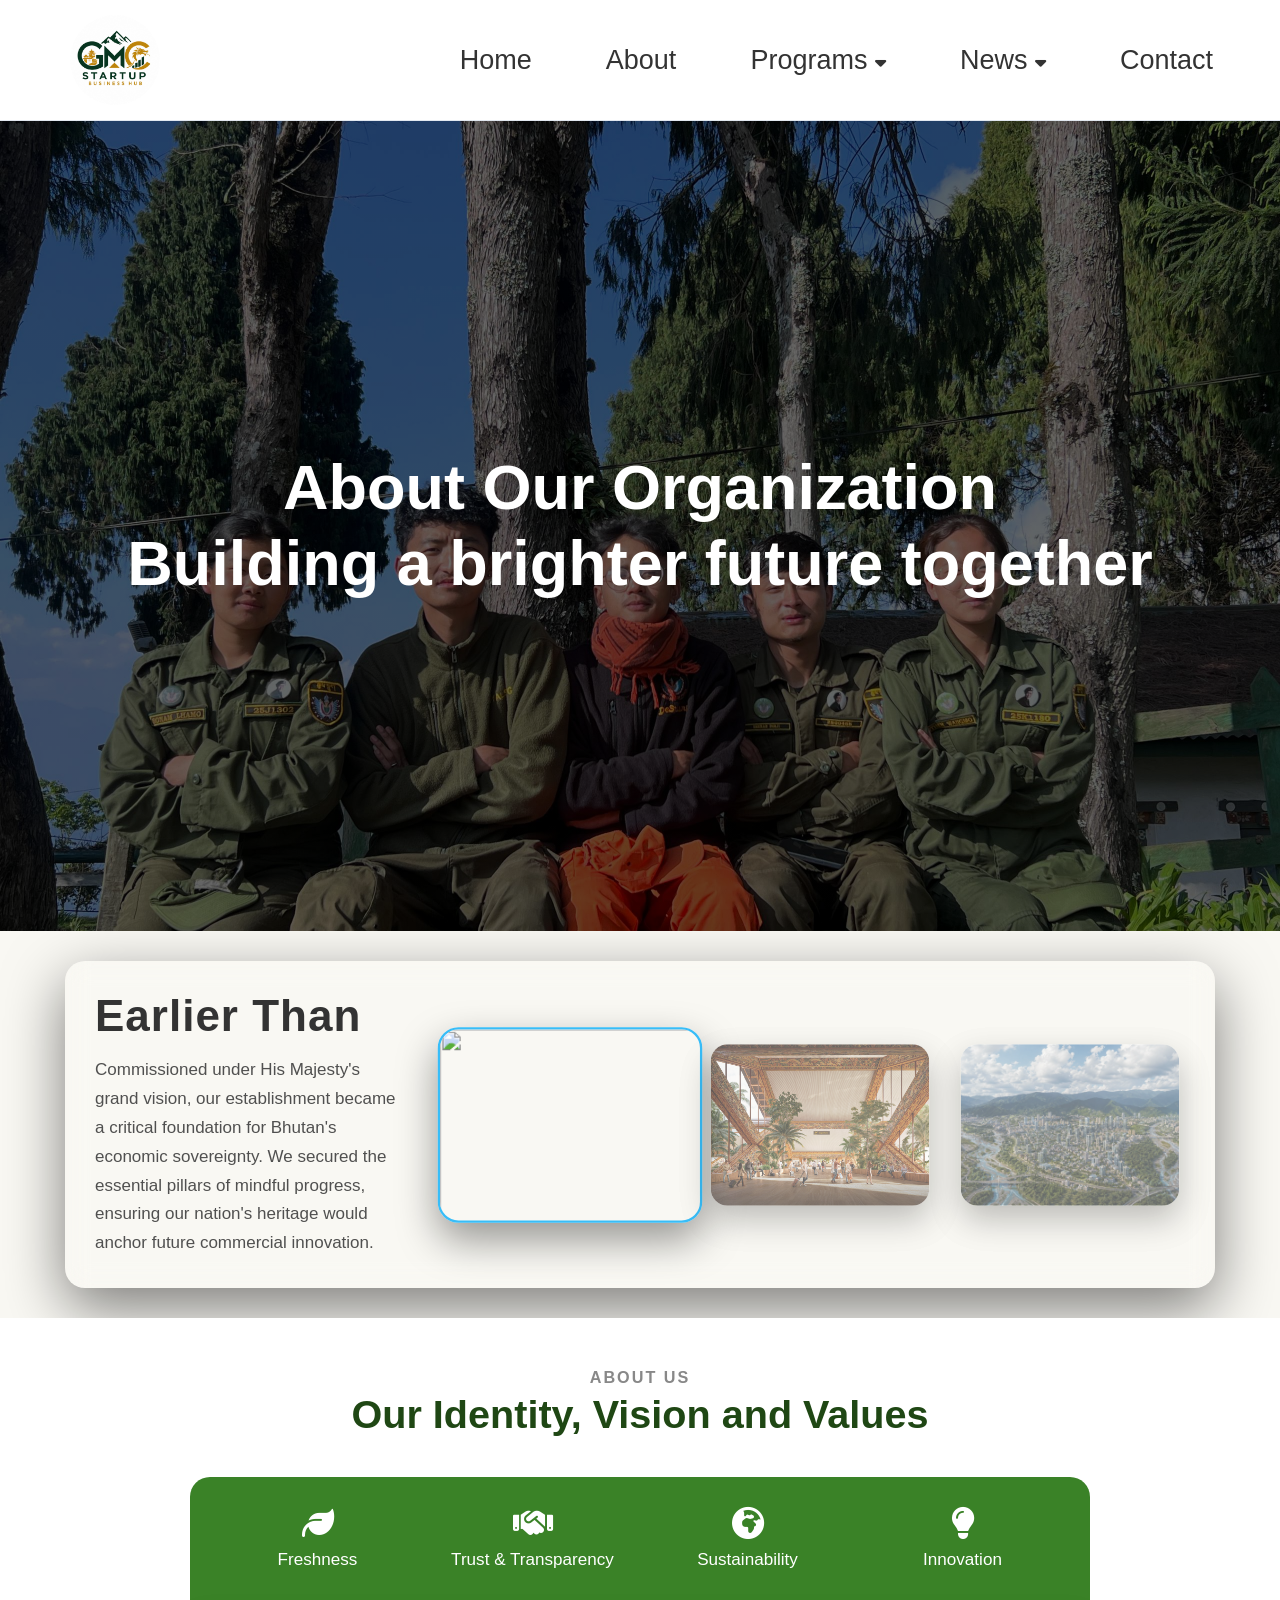
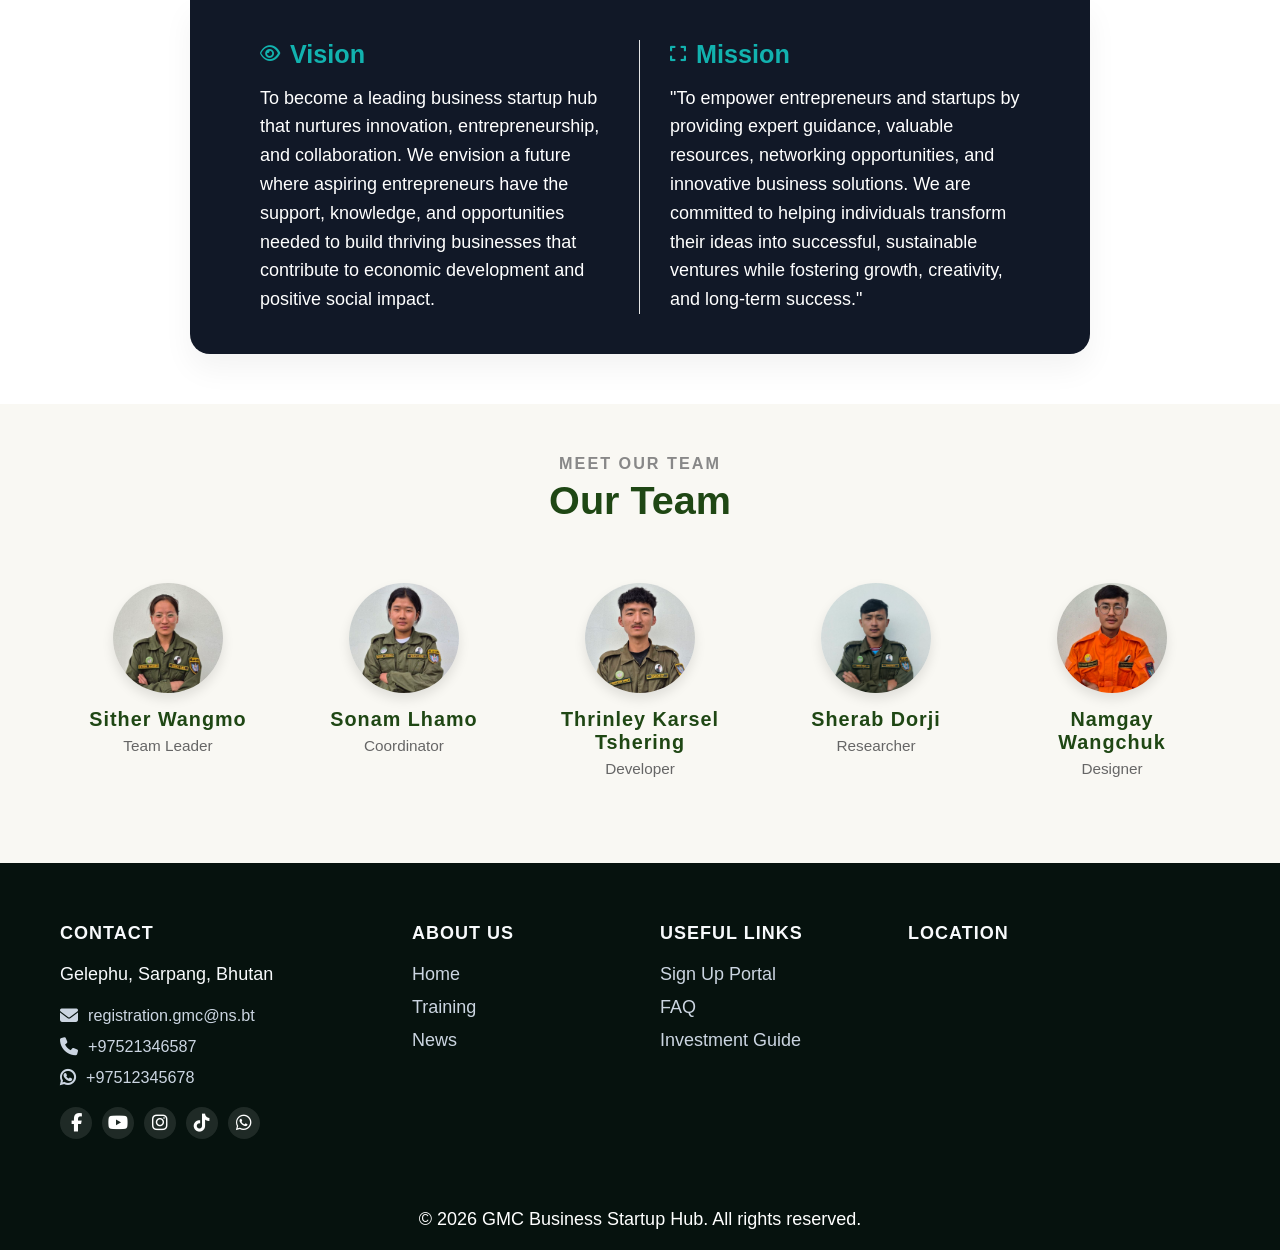
==== about.html @ 537e7fd7 "first commit GMC" ====
<!DOCTYPE html>
<html lang="en">
<head>
    <meta charset="UTF-8">
    <meta name="viewport" content="width=device-width, initial-scale=1.0">
    <title>Agri Lane Markets Co. - About Us</title>
    <link rel="stylesheet" href="about.css">
    <link rel="stylesheet" href="https://cdnjs.cloudflare.com/ajax/libs/font-awesome/6.4.0/css/all.min.css">
</head>
<body>

        <header class="navbar">
     <div class="logo-container">
            <a href="#" class="logo-link">
                <img src="./photo_2026-05-13_16-30-53.jpg" alt="GMC Business Startup Hub Logo" class="logo-image">
                <!-- <span class="logo-text">GMC Business Startup Hub</span> -->
            </a>
        </div>
     <nav class="nav-links">
    <input type="checkbox" id="menu-toggle" class="menu-toggle">
    <label for="menu-toggle" class="hamburger">
        <span></span>
        <span></span>
        <span></span>
    </label>

  <ul class="nav-bar">
    <li><a href="index.html" class="home">Home</a></li>
    <li><a href="about.html">About</a></li>
     </a>
    
    <!-- Programs Dropdown -->
    <li class="dropdown">
      <a href="programs.html">Programs <i class="fas fa-caret-down"></i> </a>
      <ul class="dropdown-menu">
       <!-- <li><a href="dkbank.html">DK Bank</a></li> -->
        <li><a href="pelsuung.html">Pelsuung Programs</a></li>
        <li><a href="training.html"> Training</a></li>
         <li><a href="services.html">Business Services</a></li>
         
      </ul>
    </li>
    
    <!-- News Dropdown -->
    <li class="dropdown">
      <a href="latest.html"> News <i class="fas fa-caret-down"></i></a>
      <ul class="dropdown-menu">
        
        <li><a href="vacancy.html">Vacancy</a></li>
        <li><a href="investors.html">Investment</a></li>
      </ul>
    </li>
    
    <li><a href="contact.html">Contact</a></li>
  </ul>
</nav>

        <!-- <div class="search-container">
           
                <input type="text" id="search-input" placeholder="Search services...">
             <a href="https://www.google.com/" class="google"> 
            <i class="fa-solid fa-magnifying-glass search-icon"></i>
               </a>
          
            
        </div> -->
        </header>

    <div class="hero-section">
        <div class="hero-overlay">
            <h1 class="animate-up">About Our Organization<br>Building a brighter future together</h1>
        </div>
    </div>


<section class="box">

  <!-- LEFT CONTENT -->
  <div class="content">
    <h1 id="title">Earlier Than</h1>
    <p id="desc">Commissioned under His Majesty's grand vision, our establishment became a critical foundation for Bhutan's economic sovereignty. We secured the essential pillars of mindful progress, ensuring our nation's heritage would anchor future commercial innovation.</p>
  </div>

  <!-- RIGHT HORIZONTAL IMAGES -->
  <div class="image-row">
    <img src="https://gmc.bt/gelephu-town.jpg" class="thumb active">
    <img src="./gmc airport.jpg" class="thumb">
    <img src="./Future GMC.jpg" class="thumb">
  </div>

</section>



    <section class="identity-section scroll-reveal">
        <div class="container">
            <span class="subtitle">ABOUT US</span>
            <h2>Our Identity, Vision and Values</h2>
            
            <div class="values-bar">
                <div class="value-item">
                    <i class="fa-solid fa-leaf"></i>
                    <span>Freshness</span>
                </div>
                <div class="value-item">
                    <i class="fa-solid fa-handshake"></i>
                    <span>Trust & Transparency</span>
                </div>
                <div class="value-item">
                    <i class="fa-solid fa-earth-africa"></i>
                    <span>Sustainability</span>
                </div>
                <div class="value-item">
                    <i class="fa-solid fa-lightbulb"></i>
                    <span>Innovation</span>
                </div>
            </div>

            <div class="vision-mission-card">
                <div class="vm-block border-right">
                    <h3><i class="fa-regular fa-eye"></i> Vision</h3>
                    <p>To become a leading business startup hub that nurtures innovation, entrepreneurship, and collaboration. We envision a future where aspiring entrepreneurs have the support, knowledge, and opportunities needed to build thriving businesses that contribute to economic development and positive social impact.</p>
                </div>
                <div class="vm-block">
                    <h3><i class="fa-solid fa-expand"></i> Mission</h3>
                    <p>"To empower entrepreneurs and startups by providing expert guidance, valuable resources, networking opportunities, and innovative business solutions. We are committed to helping individuals transform their ideas into successful, sustainable ventures while fostering growth, creativity, and long-term success."</p>
                </div>
            </div>
        </div>
    </section>

    <section class="team-section scroll-reveal">
        <div class="container">
            <span class="subtitle">MEET OUR TEAM</span>
            <h2>Our Team</h2>
            
            <div class="team-grid">
                
                <div class="flip-card">
                    <div class="flip-card-inner">
                        <div class="card-front">
                            <img src="./sither.jpg">
                            <h3>Sither Wangmo</h3>
                            <p class="role">Team Leader</p>
                        </div>
                        <div class="card-back">
                            <h3>Team Leader</h3>
                            <p>Guides the team and oversees project execution.</p>
                        </div>
                    </div>
                </div>

                <div class="flip-card">
                    <div class="flip-card-inner">
                        <div class="card-front">
                           <img src="./sonam.jpg">
                            <h3>Sonam Lhamo</h3>
                            <p class="role">Coordinator</p>
                        </div>
                        <div class="card-back">
                            <h3>Coordinator</h3>
                            <p>Manages schedules and team communication.</p>
                        </div>
                    </div>
                </div>

                <div class="flip-card">
                    <div class="flip-card-inner">
                        <div class="card-front">
                            <img src="./karsel.jpg">
                            <h3>Thrinley Karsel Tshering</h3>
                            <p class="role">Developer</p>
                        </div>
                        <div class="card-back">
                            <h3>Developer</h3>
                            <p>Specializes in coding and backend systems.</p>
                        </div>
                    </div>
                </div>

                <div class="flip-card">
                    <div class="flip-card-inner">
                        <div class="card-front">
                            <img src="./sherab.jpg">
                            <h3>Sherab Dorji</h3>
                            <p class="role">Researcher</p>
                        </div>
                        <div class="card-back">
                            <h3>Researcher</h3>
                            <p>Conducts market and academic research.</p>
                        </div>
                    </div>
                </div>

                <div class="flip-card">
                    <div class="flip-card-inner">
                        <div class="card-front">
                            <img src="./Namgay.jpg">
                            <h3>Namgay Wangchuk</h3>
                            <p class="role">Designer</p>
                        </div>
                        <div class="card-back">
                            <h3>Designer</h3>
                            <p>Creates visuals and user-friendly interfaces.</p>
                        </div>
                    </div>
                </div>

            </div>
        </div>
    </section>


 <footer id="contact" class="site-footer">
        <div class="footer-container">
            <div class="footer-column">
                <h3>Contact</h3>
                <p class="address">Gelephu, Sarpang, Bhutan</p>
                <br>
                <ul class="contact-list">
                    <li><i class="fa-solid fa-envelope"></i> registration.gmc@ns.bt</li>
                    <li><i class="fa-solid fa-phone"></i> +97521346587</li>
                    <li><i class="fa-solid fa-brands fa-whatsapp"></i> +97512345678</li>
                </ul>
                <div class="social-icons">
                    <a href="https://www.facebook.com" target="_blank" rel="noopener noreferrer" class="icon-fb" title="Facebook">
                        <i class="fa-brands fa-facebook-f"></i>
                    </a>
                    
                    <a href="https://www.youtube.com" target="_blank" rel="noopener noreferrer" class="icon-yt" title="YouTube">
                        <i class="fa-brands fa-youtube"></i>
                    </a>
                    
                    <a href="https://www.instagram.com" target="_blank" rel="noopener noreferrer" class="icon-ig" title="Instagram">
                        <i class="fa-brands fa-instagram"></i>
                    </a>
                    
                    <a href="https://www.tiktok.com" target="_blank" rel="noopener noreferrer" class="icon-tt" title="TikTok">
                        <i class="fa-brands fa-tiktok"></i>
                    </a>
                    
                    <a href="https://wa.me/97512345678" target="_blank" rel="noopener noreferrer" class="icon-wa" title="WhatsApp">
                        <i class="fa-brands fa-whatsapp"></i>
                    </a>
                </div>
            </div>

            <div class="footer-column">
                <h3>About us</h3>
                <ul class="footer-links">
                  <li><a href="home.html">Home</a></li>
                    <li><a href="training.html">Training</a></li>
                    <li><a href="latest.html"> News</a></li>
                </ul>
            </div>

            <div class="footer-column">
                <h3>Useful Links</h3>
                <ul class="footer-links">
                    <li><a href="#" class="footer-portal-trigger">Sign Up Portal</a></li>
                      <li><a href="contact.html">FAQ</a></li>
                    <li><a href="investors.html">Investment Guide</a></li>
                </ul>
            </div>

               <div class="footer-column">
            <h3>Location</h3>
            <div class="map-box">
                <iframe 
                    src="https://www.google.com/maps/embed?pb=!1m18!1m12!1m3!1d14343.832960699046!2d90.4776104!3d26.8706312!2m3!1f0!2f0!3f0!3m2!1i1024!2i768!4f13.1!3m3!1m2!1s0x39e1941785555555%3A0x34f3262082a41474!2sGelephu%20Mindfulness%20City%20Thromde%20(Municipal%20Office)!5e0!3m2!1sen!2sbt!4v1716000000000!5m2!1sen!2sbt" 
                    width="100%" 
                    height="180" 
                    style="border:0; border-radius: 4px;" 
                    allowfullscreen="" 
                    loading="lazy" 
                    referrerpolicy="no-referrer-when-downgrade">
                </iframe>
            </div>
        </div>
         
        </div>
    </footer>
<div class="thrinley">
            <p>&copy; 2026 GMC Business Startup Hub. All rights reserved.</p>
        </div>

    <script src="about.js"></script>
</body>
</html>
---- about.css ----
/* --- Global Styles & Variables --- */
:root {
    --primary-green: #3a8227;
    --dark-green: #1f4714;
    --light-bg: #f9f8f3;
    --accent-cream: #f4eedb;
    --text-color: #333333;
    --white: #ffffff;
}

* {
    margin: 0;
    padding: 0;
    box-sizing: border-box;
    font-family: 'Segoe UI', Tahoma, Geneva, Verdana, sans-serif;
    font-size: 18px;
}

body {
    background-color: var(--light-bg);
    color: var(--text-color);
    overflow-x: hidden;
    margin: 0;
    
}

html {
    scroll-behavior: smooth;
    scrollbar-width: none;
}




/* --- REUSABLE COMPONENTS --- */
.section-container {
    max-width: 1200px;
    margin: 0 auto;
    padding: 80px 20px;
}


.section-title {
    font-size: 2.25rem;
    font-weight: 800;
    margin-bottom: 12px;
    color: var(--primary);
    text-align: center;
}

.section-title.text-left {
    text-align: left;
}

.section-subtitle {
    text-align: center;
    max-width: 600px;
    margin: 0 auto 50px auto;
    color: var(--text-muted);
}

.tagline {
    display: inline-block;
    text-transform: uppercase;
    font-weight: 700;
    color: var(--accent);
    letter-spacing: 1.5px;
    font-size: 0.8rem;
    margin-bottom: 8px;
}

.tagline.gold {
    color: var(--accent);
}

/* --- NAVIGATION BAR --- */
.navbar {
    display: flex;
    justify-content: space-between;
    align-items: center;
    padding: 15px 40px;
    background: rgba(255, 255, 255, 0.95);
    backdrop-filter: blur(10px);
    position: sticky;
    top: 0;
    z-index: 1000;
    border-bottom: 1px solid #e2e8f0;
}

.logo-container {
    display: flex;
    align-items: center;
    gap: 10px;
}

/* You can safely delete this block from your style.css file */
.logo-link {
    display: flex;
    align-items: center;
    gap: 12px;             /* Space between your logo image and text */
    text-decoration: none; /* Removes underline from the link wrapper */
}

.logo-image {
    height: 90px;          /* Adjust this value to make your logo bigger or smaller */
     width: 90px;
    border-radius: 50px;         
    object-fit: contain;
    display: block;
     margin-left: 30px;
}

/* Make sure the text aligns nicely with the new image logo */
.logo-text {
    font-weight: 800;
    font-size: 1.3rem;
    color: var(--primary);
    white-space: nowrap;   /* Prevents the logo text from breaking into two lines */
}

.nav-bar {
  list-style: none;
  display: flex;
  gap: 20px;
}

.nav-bar li {
  position: relative;
    /* font-size: 80px; */
}

.nav-bar a {
  text-decoration: none;
  padding: 8px 12px;
  display: block;
}

.menu-toggle {
    display: none;
}

.hamburger {
    display: none;
    cursor: pointer;
    flex-direction: column;
    gap: 6px;
    padding: 5px;
    z-index: 1002;
}


.hamburger span {
    display: block;
    width: 28px;
    height: 3px;
    background-color: var(--primary-green);
    border-radius: 2px;
    transition: all 0.3s ease-in-out;
}


.dropdown-menu {
  display: none;
  position: absolute;
  top: 100%; /* below the parent */
  left: 0;
  background: #f9f9f9;
  list-style: none;
  padding: 0;
  margin: 0;
  min-width: 150px;
  box-shadow: 0 2px 5px rgba(0,0,0,0.2);
   
}

.dropdown-menu :hover{
    color: #0000ff;
    text-decoration: underline;
}

.dropdown-menu li a {
   text-align: center;
  padding: 10px;
  color: #333;
}

.dropdown:hover .dropdown-menu {
  display: block;
}

.nav-links a {
    text-decoration: none;
    color: var(--text-muted);
    margin: 0 15px;
    font-weight: 500;
    font-size: 1.5rem;
    transition: color 0.2s ease;
}

.nav-links a:hover, .nav-links a.active {
    color: var(--accent);
}

.search-container {
    position: relative;
    display: flex;
    align-items: center;
}

#search-input {
    padding: 8px 16px;
    padding-right: 35px;
    border: 1px solid #cbd5e1;
    border-radius: 20px;
    outline: none;
    font-size: 0.85rem;
    width: 200px;
    transition: all 0.3s ease;
}

#search-input:focus {
    width: 250px;
    border-color: var(--primary);
    box-shadow: 0 0 0 3px rgba(11, 41, 30, 0.1);
}

.search-icon {
    position: absolute;
    right: 14px;
    color: var(--text-muted);
}

.container {
    max-width: 1200px;
    margin: 0 auto;
    padding: 0 20px;
}

/* --- Animations Utility --- */
@keyframes fadeInUp {
    from {
        opacity: 0;
        transform: translateY(40px);
    }
    to {
        opacity: 1;
        transform: translateY(0);
    }
}

@keyframes floatEffect {
    0% { transform: translateY(0px); }
    50% { transform: translateY(-10px); }
    100% { transform: translateY(0px); }
}

.animate-up {
    animation: fadeInUp 1.2s ease forwards;
}

.animate-float {
    animation: floatEffect 4s ease-in-out infinite;
}
.delay-1 { animation-delay: 0.5s; }
.delay-2 { animation-delay: 1s; }

/* Scroll reveal initial state hidden */
.scroll-reveal {
    opacity: 0;
    transform: translateY(50px);
    transition: all 1s ease;
}

.scroll-reveal.active {
    opacity: 1;
    transform: translateY(0);
}

/* --- Hero Section --- */
.hero-section {

    height: 90vh;
    position: relative;
}

.hero-overlay {
    background: linear-gradient(rgba(0, 0, 0, 0.6), rgba(0, 0, 0, 0.6)),url("./group\ 2\ member.jpg");
     background-position: center;
     background-repeat: no-repeat;
     background-size: cover;
    height: 90vh;
    display: flex;
    align-items: center;
    justify-content: center;
    text-align: center;
    padding: 20px;
    /* background-repeat: no-repeat;
    background-position: center;
    background-size: cover;
     */
}

.hero-overlay h1 {
    color: var(--white);
    font-size: 3.5rem;
    font-weight: 700;
    line-height: 1.2;
}

/* --- Our Story Section --- */

.box {
  width: 90%;
  max-width: 1150px;
  display: flex;
  align-items: center;
  justify-content: space-between;
  gap: 50px;
  padding: 30px;
  border-radius: 20px;
  background: rgba(255,255,255,0.03);
  backdrop-filter: blur(12px);
  box-shadow: 0 20px 60px rgba(0,0,0,0.5);
  margin:  30px auto;
}

/* LEFT CONTENT */
.content {
  flex: 1;
}

.content h1 {
  font-size: 44px;
  margin-bottom: 15px;
  letter-spacing: 1px;
}

.content p {
  font-size: 17px;
  opacity: 0.85;
  line-height: 1.7;
}

button {
  margin-top: 18px;
  padding: 12px 22px;
  border: none;
  background: linear-gradient(135deg, #38bdf8, #0ea5e9);
  color: black;
  font-weight: bold;
  border-radius: 10px;
  cursor: pointer;
  transition: 0.3s;
}

button:hover {
  transform: translateY(-3px);
  box-shadow: 0 10px 25px rgba(56,189,248,0.4);
}

/* RIGHT IMAGE ROW */
.image-row {
  flex: 1;
  display: flex;
  gap: 20px;
  justify-content: flex-end;
  align-items: center;
}

/* BIG MODERN CARDS */
.image-row img {
  width: 230px;
  height: 170px;
  object-fit: cover;
  border-radius: 18px;
  opacity: 0.6;
  transform: scale(0.95);
  transition: 0.4s ease;
  cursor: pointer;
  box-shadow: 0 15px 35px rgba(0,0,0,0.4);
  filter: grayscale(20%);
}

/* ACTIVE IMAGE */
.image-row img.active {
  opacity: 1;
  transform: scale(1.15);
  border: 2px solid #38bdf8;
  filter: grayscale(0%);
}

/* HOVER EFFECT */
.image-row img:hover {
  transform: scale(1.1);
  opacity: 1;
}

/* RESPONSIVE */
/* @media (max-width: 768px) {
  .container {
    flex-direction: column;
    text-align: center;
  }

  .image-row {
    justify-content: center;
    flex-wrap: wrap;
  }

  .image-row img {
    width: 90%;
    height: 200px;
  }
}

#desc{
  text-align: justify;
} */

/* @media (max-width: 600px) {
    .container {
        padding: 20px;
    }

    .content h1 {
        font-size: 26px;
    }

    .content p {
        font-size: 16px;
    }

    .image-row {
        gap: 10px;
    }

    .thumb {
        width: 100px;
        height: 70px;
    }
} */




/* Base Button Styling */
.btn {
    display: inline-block;
    background-color: var(--primary-green);
    color: var(--white);
    padding: 12px 28px;
    border-radius: 30px;
    text-decoration: none;
    font-weight: 600;
    transition: background 0.3s ease, transform 0.2s ease;
}

.btn:hover {
    background-color: var(--dark-green);
    transform: scale(1.03);
}

/* --- TOOLTIP ENHANCEMENT CODE --- */
.tooltip {
    position: relative;
}

.tooltip::after {
    content: attr(data-tooltip);
    position: absolute;
    bottom: -70px; 
    left: 50%;
    transform: translateX(-50%);
    background-color: var(--dark-green);
    color: var(--white);
    padding: 10px 16px;
    border-radius: 8px;
    font-size: 0.85rem;
    font-weight: 400;
    width: 280px; 
    text-align: center;
    line-height: 1.4;
    opacity: 0;
    visibility: hidden;
    transition: opacity 0.3s ease, visibility 0.3s ease, transform 0.3s ease;
    box-shadow: 0 6px 15px rgba(0,0,0,0.15);
    z-index: 100;
}

/* Small elegant triangle arrow above the tooltip window */
.tooltip::before {
    content: '';
    position: absolute;
    bottom: -10px;
    left: 50%;
    transform: translateX(-50%);
    border-width: 0 8px 8px 8px;
    border-style: solid;
    border-color: transparent transparent var(--dark-green) transparent;
    opacity: 0;
    visibility: hidden;
    transition: opacity 0.3s ease, visibility 0.3s ease;
    z-index: 101;
}

/* Hover Actions to display the details */
.tooltip:hover::after, .tooltip:hover::before,
.tooltip.active-touch::after, .tooltip.active-touch::before {
    opacity: 1;
    visibility: visible;
}

.story-images {
    display: flex;
    gap: 15px;
    justify-content: center;
}

.story-images .img-card {
    width: 30%;
    height: 350px;
    border-radius: 50px;
    overflow: hidden;
    box-shadow: 0 10px 20px rgba(0,0,0,0.1);
}

.story-images .img-card img {
    width: 100%;
    height: 100%;
    object-fit: cover;
}

/* --- Identity, Vision & Values --- */
.identity-section {
    background-color: white;;
    padding: 50px 0;
    text-align: center;
}

.subtitle {
    font-size: 0.9rem;
    letter-spacing: 2px;
    font-weight: 700;
    color: #888;
    display: block;
    margin-bottom: 5px;
}

.identity-section h2, .team-section h2 {
    font-size: 2.2rem;
    color: var(--dark-green);
    margin-bottom: 40px;
}

.values-bar {
    background-color: var(--primary-green);
    border-radius: 20px 20px 0 0;
    display: flex;
    justify-content: space-around;
    padding: 30px 20px;
    color: var(--white);
    max-width: 900px;
    margin: 0 auto;
}

.value-item {
    display: flex;
    flex-direction: column;
    align-items: center;
    gap: 10px;
    width: 22%;
}

.value-item i {
    font-size: 1.8rem;
}

.value-item span {
    font-size: 0.95rem;
    font-weight: 500;
}

.vision-mission-card {
    background-color:#111827;;
    border-radius: 0 0 20px 20px;
    display: grid;
    grid-template-columns: 1fr 1fr;
    padding: 40px;
    max-width: 900px;

    margin: 0 auto;
    box-shadow: 0 15px 30px rgba(0,0,0,0.05);
    text-align: left;
}



.vm-block {
    padding: 0 30px;
}

.border-right {
    border-right: 1px solid #e5e5e5;
}

.vm-block h3 {
    font-size: 1.4rem;
    color: rgb(18, 178, 175);
    margin-bottom: 15px;
    display: flex;
    align-items: center;
    gap: 10px;
}

.vm-block p {
    color: white;
    line-height: 1.6;
    font-size: 1rem;
}

/* --- Team Section with Flip Cards --- */
.team-section {
    padding: 50px 0;
    text-align: center;
}

.team-grid {
    display: grid;
    grid-template-columns: repeat(5, 1fr);
    gap: 20px;
    margin-top: 40px;
}

.flip-card {
    background-color: transparent;
    height: 250px;
    perspective: 1000px;
}

.flip-card-inner {
    position: relative;
    width: 100%;
    height: 100%;
    text-align: center;
    transition: transform 0.8s;
    transform-style: preserve-3d;
}

.flip-card:hover .flip-card-inner {
    transform: rotateY(180deg);
}

.card-front, .card-back {
    position: absolute;
    width: 100%;
    height: 100%;
    -webkit-backface-visibility: hidden;
    backface-visibility: hidden;
    border-radius: 15px;
    padding: 20px;
    display: flex;
    flex-direction: column;
    align-items: center;
}

.card-front {
    background-color: transparent;
}

.card-front img {
    width: 110px;
    height: 110px;
    border-radius: 50%;
    object-fit: cover;
    margin-bottom: 15px;
    box-shadow: 0 6px 12px rgba(0,0,0,0.1);
}

.card-front h3 {
    font-size: 1.1rem;
    color: var(--dark-green);
    letter-spacing: 1px;
    margin-bottom: 5px;
}

.card-front .role {
    font-size: 0.85rem;
    color: #666;
    line-height: 1.3;
}

.card-front .tag {
    font-style: italic;
    color: #999;
}

.card-back {
    background-color: var(--primary-green);
    color: var(--white);
    transform: rotateY(180deg);
    justify-content: center;
    box-shadow: 0 10px 20px rgba(0,0,0,0.1);
}

.card-back h3 {
    margin-bottom: 10px;
    font-size: 1.3rem;
}

.card-back p {
    font-size: 0.9rem;
    line-height: 1.5;
}

.footer-bottom{
    align-items: center;
    justify-content: center;
    text-align: center;
    margin: 30px auto;
    font-size: 0.95rem;
    color: #cbd5e1;
    position: relative;
    right:-130%;
    display: flex;
    gap: 10px;
    padding: 0 0px;
    /* width: 100%; */
}


.site-footer {
    background: #06120e;
    color: #f8fafc;
    padding: 60px 0 40px;
}

.footer-container {
    max-width: 1200px;
    margin: 0 auto;
    padding: 0 20px;
    display: grid;
    grid-template-columns: 1.2fr 0.8fr 0.8fr 1.2fr;
    gap: 40px;
}

.footer-column h3 {
    font-size: 1rem;
    margin-bottom: 20px;
    text-transform: uppercase;
    letter-spacing: 1px;
    color: var(--accent);
}

.contact-list, .footer-links { list-style: none; }

.contact-list li, .footer-links li {
    margin-bottom: 12px;
    font-size: 0.9rem;
}

.contact-list li {
    display: flex;
    align-items: center;
    gap: 10px;
    color: #cbd5e1;
}

.footer-links a {
    color: #cbd5e1;
    text-decoration: none;
}

.footer-links a:hover { color: var(--white); text-decoration: underline; }

.social-icons { display: flex; gap: 10px; margin-top: 20px; }

.social-icons a {
    display: flex;
    align-items: center;
    justify-content: center;
    width: 32px;
    height: 32px;
    border-radius: 50%;
    color: var(--white);
    background: rgba(255,255,255,0.1);
    text-decoration: none;
    font-size: 0.85rem;
    transition: background 0.2s ease;
}

.social-icons a:hover { background: var(--accent); }

.map-box { border-radius: 8px; overflow: hidden; }

 .thrinley{
    text-align: center;
    color: white;
    background-color: #06120e;
    padding: 20px;
    font-size: 0.95rem;
}

/* --- Media Queries (Responsiveness) --- */
/* ==========================================
   TABLET (1024px)
========================================== */
@media (max-width: 1024px) {

    .team-grid {
        grid-template-columns: repeat(3, 1fr);
        gap: 25px;
    }

    .footer-container {
        grid-template-columns: repeat(2, 1fr);
        gap: 30px;
    }

    .hero-overlay h1 {
        font-size: 3rem;
    }
}


/* ==========================================
   MOBILE (768px)
========================================== */
@media (max-width: 768px) {

    .navbar {
        padding: 15px 20px;
        justify-content: space-between;
    }

    .logo-image {
        width: 70px;
        height: 70px;
        margin-left: 0;
    }

    /* Hamburger */
    .hamburger {
        display: flex;
    }

    .nav-bar {
        position: absolute;
        top: 100%;
        left: 0;
        width: 100%;
        background: #fff;
        flex-direction: column;
        gap: 0;

        max-height: 0;
        overflow: hidden;
        opacity: 0;

        transition: all .4s ease;
        box-shadow: 0 10px 15px rgba(0,0,0,.08);
    }

    .nav-bar li {
        width: 100%;
        text-align: center;
    }

    .nav-bar a {
        width: 100%;
        padding: 15px;
        color: #333;
    }

    .menu-toggle:checked ~ .nav-bar {
        max-height: 600px;
        opacity: 1;
    }

    .menu-toggle:checked + .hamburger span:nth-child(1) {
        transform: translateY(9px) rotate(45deg);
    }

    .menu-toggle:checked + .hamburger span:nth-child(2) {
        opacity: 0;
    }

    .menu-toggle:checked + .hamburger span:nth-child(3) {
        transform: translateY(-9px) rotate(-45deg);
    }

    .dropdown-menu {
        position: static;
        width: 100%;
        box-shadow: none;
        background: #f8fafc;
    }

    /* Hero */
    .hero-overlay {
        padding: 20px;
    }

    .hero-overlay h1 {
        font-size: 2.3rem;
        line-height: 1.3;
    }

    /* About Section */
    .box {
        flex-direction: column;
        text-align: center;
        gap: 30px;
    }

    .content h1 {
        font-size: 32px;
    }

    .image-row {
        width: 100%;
        justify-content: center;
        flex-wrap: wrap;
        gap: 15px;
    }

    .image-row img {
        width: 90%;
        max-width: 400px;
        height: auto;
    }

    /* Values */
    .values-bar {
        flex-wrap: wrap;
        gap: 20px;
    }

    .value-item {
        width: 45%;
    }

    /* Vision & Mission */
    .vision-mission-card {
        grid-template-columns: 1fr;
        padding: 30px 20px;
        gap: 25px;
    }

    .border-right {
        border-right: none;
        border-bottom: 1px solid #ddd;
        padding-bottom: 25px;
    }

    .vm-block {
        padding: 0;
    }

    /* Team */
    .team-grid {
        grid-template-columns: repeat(2, 1fr);
    }

    /* Footer */
    .footer-container {
        grid-template-columns: 1fr;
        text-align: center;
        gap: 30px;
    }

    .footer-column {
        width: 100%;
    }

    .contact-list li {
        justify-content: center;
    }

    .social-icons {
        justify-content: center;
    }

    .footer-links {
        padding-left: 0;
    }

    .map-box iframe {
        width: 100%;
        height: 220px;
    }
}


/* ==========================================
   SMALL MOBILE (480px)
========================================== */
@media (max-width: 480px) {

    .hero-overlay h1 {
        font-size: 1.8rem;
    }

    .content h1 {
        font-size: 28px;
    }

    .content p {
        font-size: 15px;
    }

    .image-row img {
        width: 100%;
    }

    .values-bar {
        padding: 20px;
    }

    .value-item {
        width: 100%;
    }

    .team-grid {
        grid-template-columns: 1fr;
        max-width: 320px;
        margin: 30px auto;
    }

    .flip-card {
        height: 280px;
    }

    /* Footer */
    .site-footer {
        padding: 40px 15px;
    }

    .footer-column h3 {
        font-size: 1rem;
    }

    .contact-list li,
    .footer-links li {
        font-size: 14px;
    }

    .social-icons a {
        width: 40px;
        height: 40px;
    }

    .map-box iframe {
        height: 180px;
    }

    .thrinley {
        font-size: 14px;
        padding: 15px;
    }
}


/* ==========================================
   EXTRA SMALL DEVICES (360px)
========================================== */
@media (max-width: 360px) {

    .hero-overlay h1 {
        font-size: 1.5rem;
    }

    .content h1 {
        font-size: 24px;
    }

    .content p {
        font-size: 14px;
    }

    .team-grid {
        max-width: 100%;
    }

    .card-front h3,
    .card-back h3 {
        font-size: 1rem;
    }

    .card-back p {
        font-size: 0.8rem;
    }
}
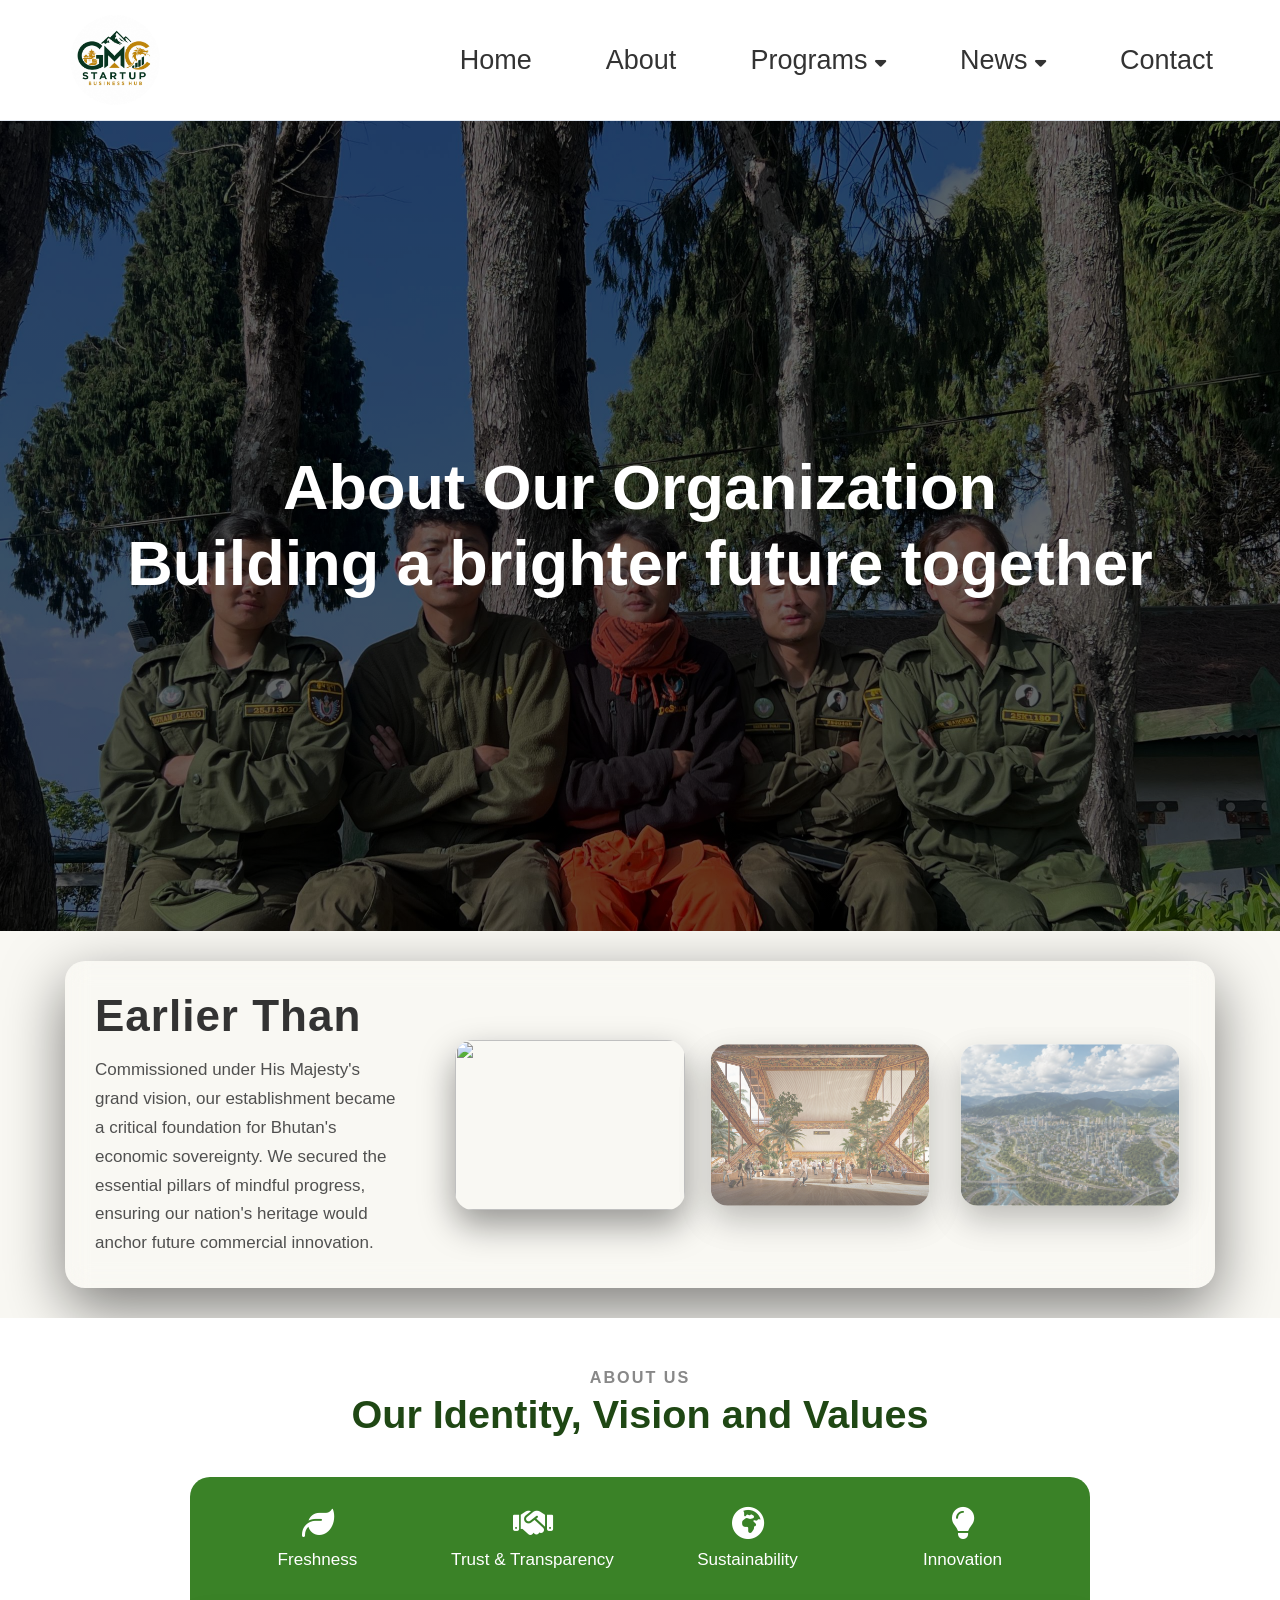
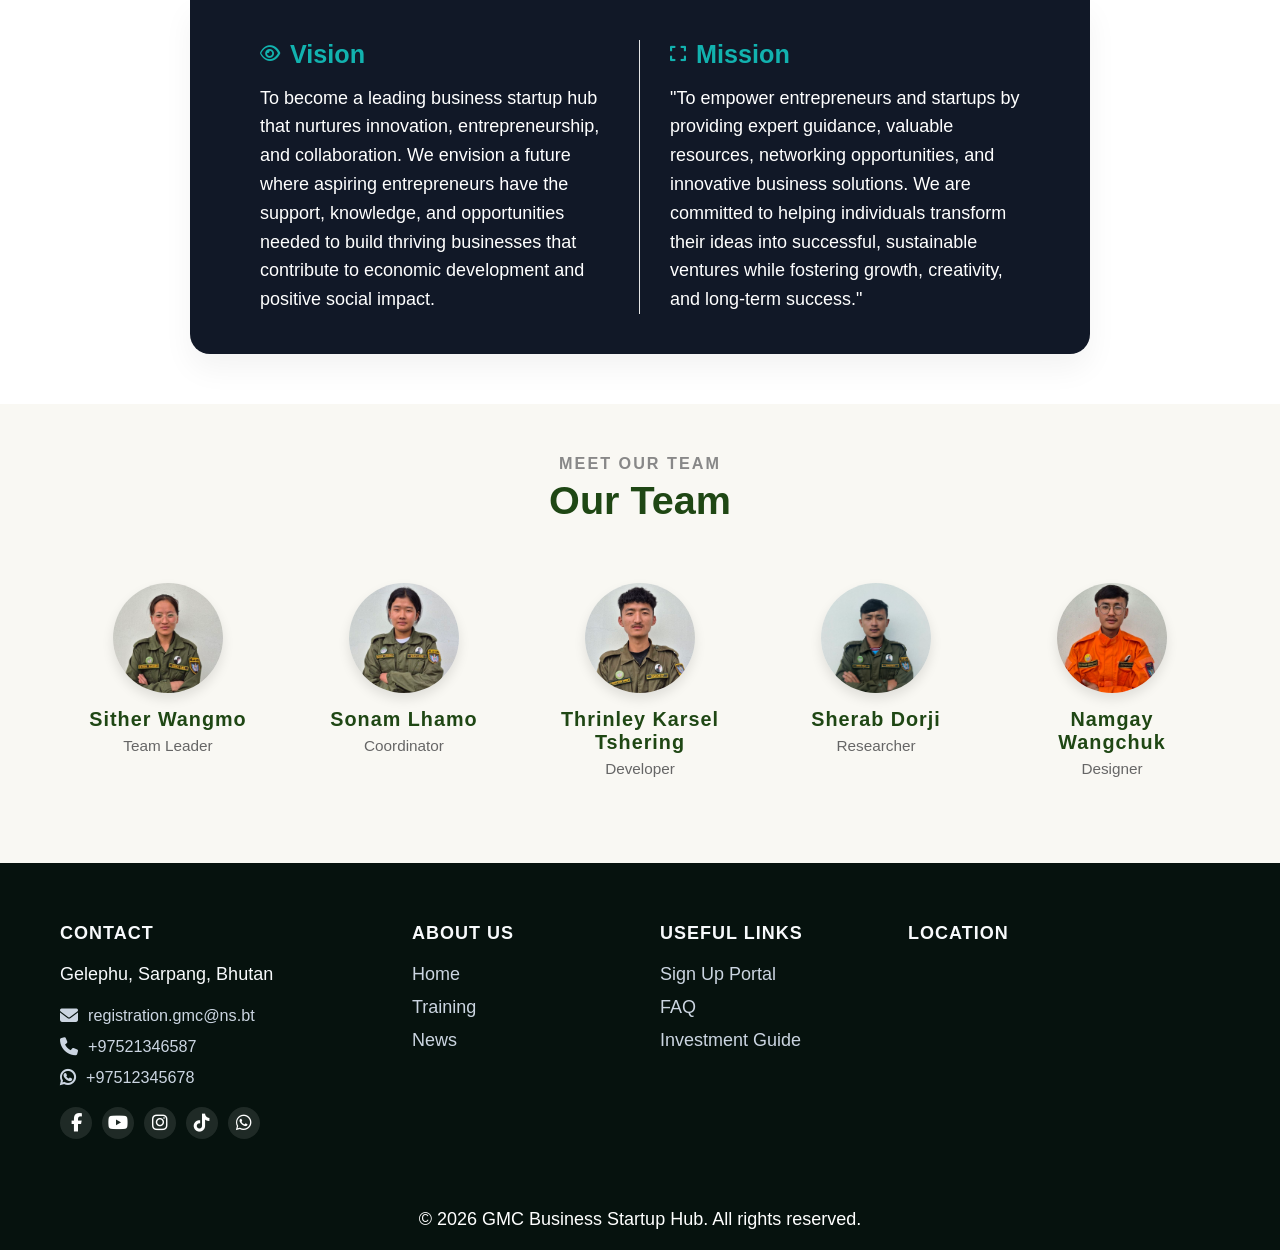
==== commit 4607a2cc: "twelve GMC" ====
--- a/about.html
+++ b/about.html
@@ -222,24 +222,24 @@
                     <li><i class="fa-solid fa-phone"></i> +97521346587</li>
                     <li><i class="fa-solid fa-brands fa-whatsapp"></i> +97512345678</li>
                 </ul>
-                <div class="social-icons">
-                    <a href="https://www.facebook.com" target="_blank" rel="noopener noreferrer" class="icon-fb" title="Facebook">
+                 <div class="social-icons">
+                    <a href="https://www.facebook.com/share/18wFEwTwab/" target="_blank" rel="noopener noreferrer" class="icon-fb" title="Facebook">
                         <i class="fa-brands fa-facebook-f"></i>
                     </a>
                     
-                    <a href="https://www.youtube.com" target="_blank" rel="noopener noreferrer" class="icon-yt" title="YouTube">
+                    <a href="https://youtube.com/@gmcstartupbusinesshub?si=7QhWqoqMxmxH_JR2" target="_blank" rel="noopener noreferrer" class="icon-yt" title="YouTube">
                         <i class="fa-brands fa-youtube"></i>
                     </a>
                     
-                    <a href="https://www.instagram.com" target="_blank" rel="noopener noreferrer" class="icon-ig" title="Instagram">
+                    <a href="https://www.instagram.com/gmcstartupsbusinesses?igsh=MWtmN3A1NXJ5bm5jMQ==" target="_blank" rel="noopener noreferrer" class="icon-ig" title="Instagram">
                         <i class="fa-brands fa-instagram"></i>
                     </a>
                     
-                    <a href="https://www.tiktok.com" target="_blank" rel="noopener noreferrer" class="icon-tt" title="TikTok">
+                    <a href="https://www.tiktok.com/@gmc07062026?_r=1&_t=ZS-9717z8ibFpJ" target="_blank" rel="noopener noreferrer" class="icon-tt" title="TikTok">
                         <i class="fa-brands fa-tiktok"></i>
                     </a>
                     
-                    <a href="https://wa.me/97512345678" target="_blank" rel="noopener noreferrer" class="icon-wa" title="WhatsApp">
+                    <a href="https://wa.me/qr/KAEYJU5IXFC5M1" target="_blank" rel="noopener noreferrer" class="icon-wa" title="WhatsApp">
                         <i class="fa-brands fa-whatsapp"></i>
                     </a>
                 </div>
--- a/about.css
+++ b/about.css
@@ -29,16 +29,12 @@
     scrollbar-width: none;
 }
 
-
-
-
 /* --- REUSABLE COMPONENTS --- */
 .section-container {
     max-width: 1200px;
     margin: 0 auto;
     padding: 80px 20px;
 }
-
 
 .section-title {
     font-size: 2.25rem;
@@ -170,7 +166,6 @@
   margin: 0;
   min-width: 150px;
   box-shadow: 0 2px 5px rgba(0,0,0,0.2);
-   
 }
 
 .dropdown-menu :hover{
@@ -180,12 +175,12 @@
 
 .dropdown-menu li a {
    text-align: center;
-  padding: 10px;
-  color: #333;
+   padding: 10px;
+   color: #333;
 }
 
 .dropdown:hover .dropdown-menu {
-  display: block;
+   display: block;
 }
 
 .nav-links a {
@@ -384,8 +379,7 @@
 /* ACTIVE IMAGE */
 .image-row img.active {
   opacity: 1;
-  transform: scale(1.15);
-  border: 2px solid #38bdf8;
+  transform: scale(1);
   filter: grayscale(0%);
 }
 
@@ -888,12 +882,75 @@
         transform: translateY(-9px) rotate(-45deg);
     }
 
+      .dropdown-menu {
+        position: static;
+        width: 100%;
+        box-shadow: none;
+        text-align: center;
+        justify-content: center;
+        background: var(--light-bg);
+    }
+
+    .dropdown {
+        position: relative;
+        width: 100%;
+    } 
+
+     .dropdown > a {
+        display: flex;
+        justify-content: space-between;
+        align-items: center;
+        width: 100%;
+        padding: 12px 15px;
+    }
+
+    .dropdown {
+        width: 100%;
+        justify-content: center;
+        text-align: center;
+    } 
+
+    .dropdown > a {
+        display: flex;
+        justify-content: center;
+        align-items: center;
+        /* gap: 8px; */
+         width: 100%;
+    } 
+
     .dropdown-menu {
+    display: none;
+    }
+
+    .dropdown.active .dropdown-menu {
+    display: block;
+    }
+
+    .dropdown-menu {
+        text-align: center;
+    }
+
+     .dropdown-menu {
+        display: none;
         position: static;
         width: 100%;
+        background: #fff;
         box-shadow: none;
-        background: #f8fafc;
-    }
+    } 
+
+    .dropdown-menu {
+    display: none;
+    }
+
+    .dropdown.active .dropdown-menu {
+    display: block;
+    }
+    
+    .dropdown.active .fa-caret-down {
+        transform: rotate(180deg);
+        transition: 0.3s ease;
+    }
+
 
     /* Hero */
     .hero-overlay {
